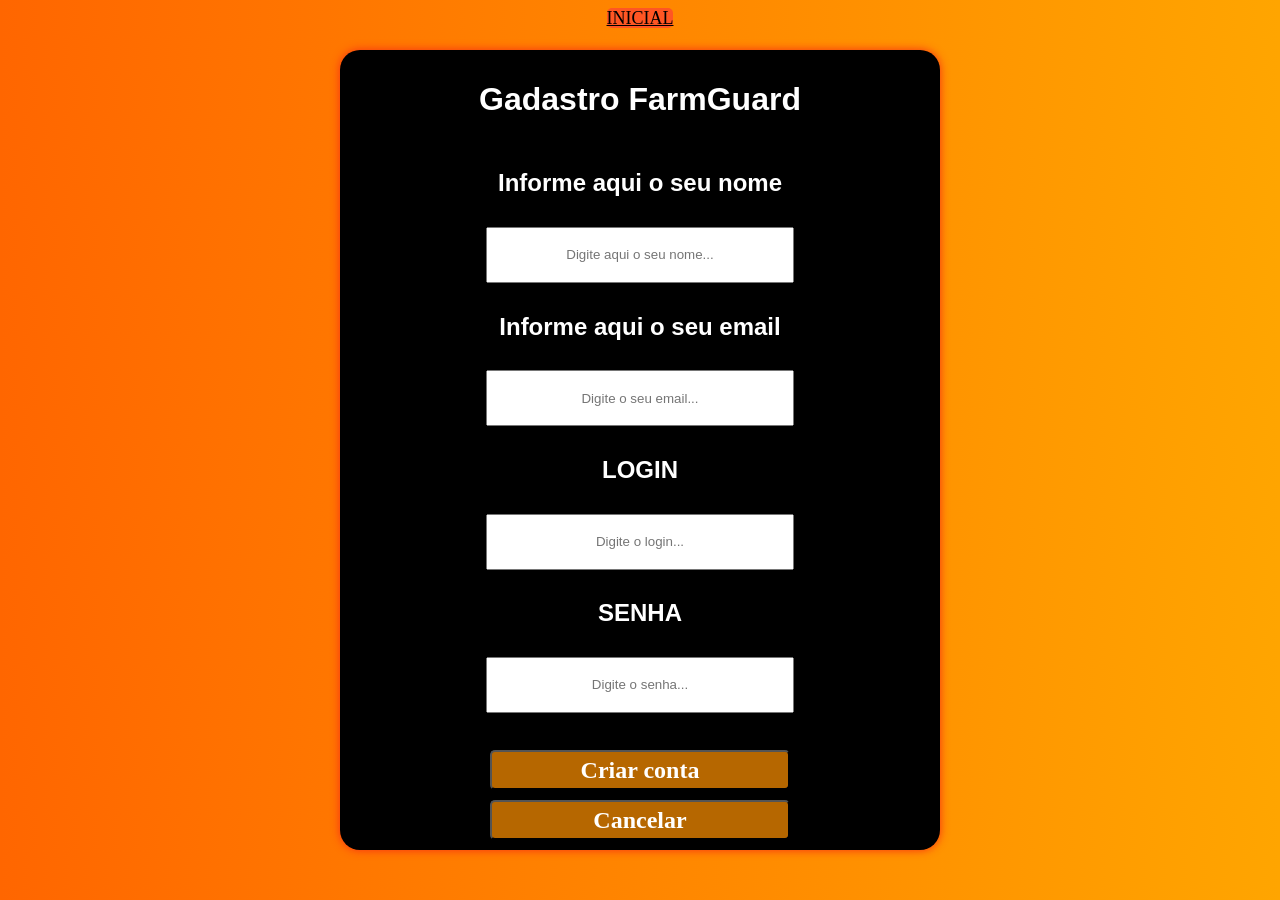
==== FARMGUARD/CADASTRO.html @ d847b3b3 "Add files via upload Site Institucional FarmGuard" ====
<!DOCTYPE html>
<html lang="en">
<head>
    <meta charset="UTF-8">
    <meta name="viewport" content="width=device-width, initial-scale=1.0">
    <title>Document</title>
</head>
<link rel="stylesheet" href="CADASTRO.CSS">
<body>
    
<div class="container" >    
    <h1 class="titulo">Gadastro FarmGuard</h1> 


    <h2 class="titulo2"> Informe aqui o seu nome  </h2>
        <input id="input_nome"  class="digitar" type="text" placeholder="Digite aqui o seu nome..."> 
    <h2 class="titulo2"> Informe aqui o seu email </h2>
        <input id="input_email"  class="digitar" type="email" placeholder="Digite o seu email...">
    <h2 class="titulo2"> LOGIN </h2>
        <input id="input_login"  class="digitar" type="text" placeholder="Digite o login..."> 
    <h2 class="titulo2"> SENHA </h2>
        <input id="input_senha"  class="digitar" type="password" placeholder="Digite o senha...">
    <br>    
        <button onclick="entrar()">Criar conta</button> 
        <button onclick="cancelar()">Cancelar</button> 
</div> 
<nav>
    <th>   <a href="INICIAL.html" alt="" target="black">  INICIAL  </a>  </th>
</nav>
</body>
</html>
<script> 
 function cancelar(){
    input_nome.value = " "
    input_email.value = " " 
    input_login.value = " "  
    input_senha.value = " " 
  
    }




</script>
---- FARMGUARD/CADASTRO.CSS ----
body{
  background-image: linear-gradient(to right,  rgb(255, 102, 0), orange );
    color: #fff;
    display: flex;
    flex-direction: column;
    justify-content: center;
    align-items: flex-start;
    align-items: center;
    justify-content: center;
    align-items: center;

}
.container{
    display: flex;
    flex-direction: column;
    background: black;
    width: 600px;
    height: 800px;
    align-items: center;
    justify-content: space-evenly;
    border-radius: 20px;
    box-shadow: 0 0 10px rgb(248, 46, 19);

    position: absolute;
    top: 50%;
    left: 50%;
    transform: translate(-50%,-50%);

}
button{
    width: 300px;
    height: 40px;
    font: bold 1.5rem serif;
    background: #b66700;
    color: #fff;
    outline: none;
    border-radius: 5px;
    cursor: pointer;
  }

  .titulo{
    color: #fff;
    text-align: center;
    font-family: Verdana, Geneva, Tahoma, sans-serif;
  }
  .titulo2{
    color: white;
    font-family: 'Segoe UI', Tahoma, Geneva, Verdana, sans-serif;
  }

  .digitar{
    color: #000;
    text-align: center;
    font-family: Verdana, Geneva, Tahoma, sans-serif;
    height: 50px;
    width: 300px;
  }

  a{ 
    width: 200px;
    height: 40px;
    background: #ff5623;
    color: #000;
    outline: none;
    border-radius: 5px;
    cursor: pointer;
    font-size: large;
}
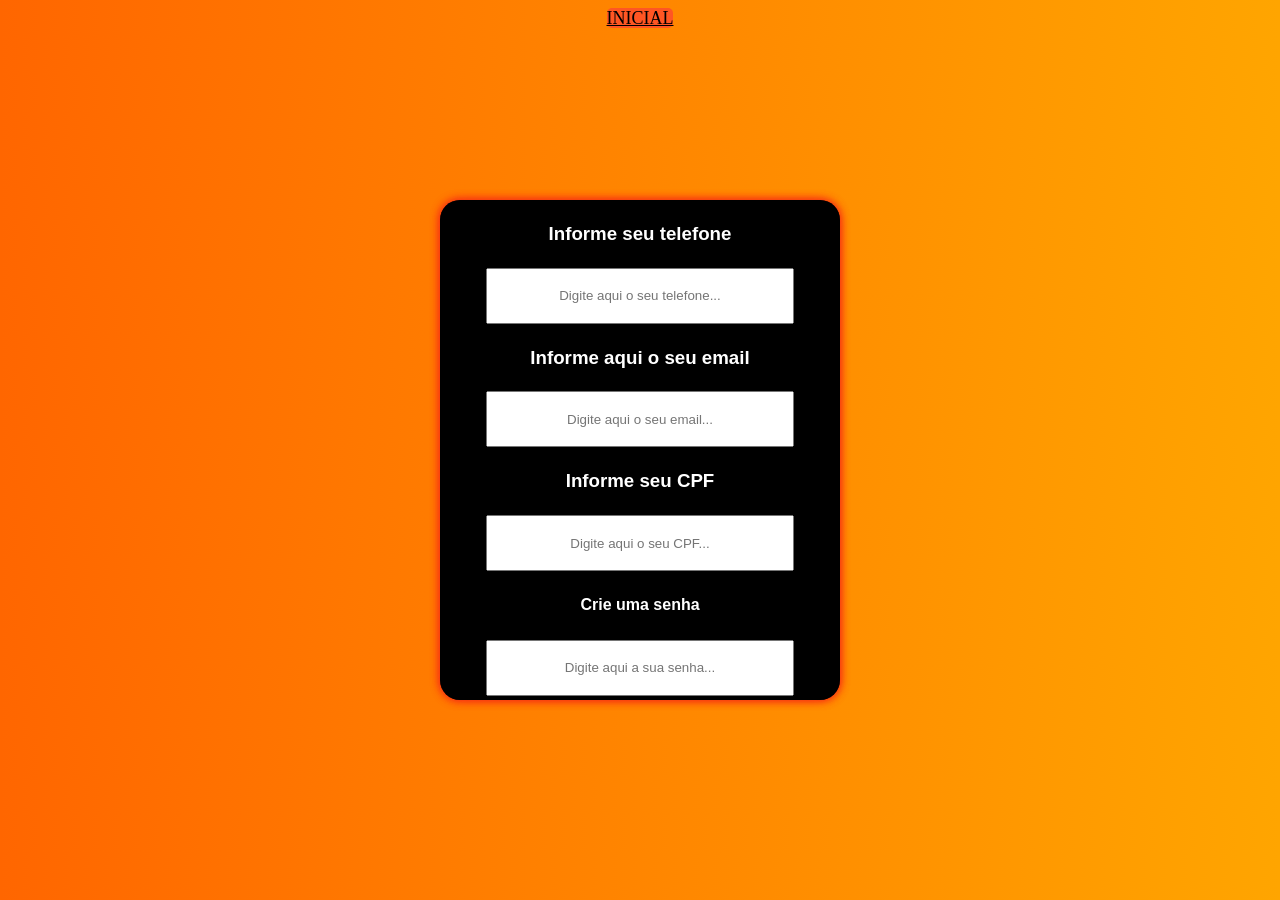
==== commit 6557e5c9: "Atualização da tela de Cadastro (Betina) & início da tela do usuário (Iza e Faria)" ====
--- a/FARMGUARD/CADASTRO.html
+++ b/FARMGUARD/CADASTRO.html
@@ -7,23 +7,43 @@
 </head>
 <link rel="stylesheet" href="CADASTRO.CSS">
 <body>
-    
-<div class="container" >    
-    <h1 class="titulo">Gadastro FarmGuard</h1> 
+
+<div class="container1" >    
+    <h1 class="titulo">Cadastre-se</h1> 
 
 
-    <h2 class="titulo2"> Informe aqui o seu nome  </h2>
+    <h3 class="titulo2"> Informe seu nome  </h3>
         <input id="input_nome"  class="digitar" type="text" placeholder="Digite aqui o seu nome..."> 
-    <h2 class="titulo2"> Informe aqui o seu email </h2>
-        <input id="input_email"  class="digitar" type="email" placeholder="Digite o seu email...">
-    <h2 class="titulo2"> LOGIN </h2>
-        <input id="input_login"  class="digitar" type="text" placeholder="Digite o login..."> 
-    <h2 class="titulo2"> SENHA </h2>
-        <input id="input_senha"  class="digitar" type="password" placeholder="Digite o senha...">
+
+    <h3 class="titulo2"> Informe seu sobrenome  </h3>
+    <input id="input_nome"  class="digitar" type="text" placeholder="Digite aqui o seu sobrenome..."> 
+
+    <h3 class="titulo2"> Informe sua data de nascimento  </h3>
+    <input id="input_nome"  class="digitar" type="text" placeholder="Digite aqui sua data de nascimento..."> 
+
+    
     <br>    
         <button onclick="entrar()">Criar conta</button> 
         <button onclick="cancelar()">Cancelar</button> 
 </div> 
+
+<div class="container2">
+
+    <h3 class="titulo2"> Informe seu telefone  </h3>
+    <input id="input_nome"  class="digitar" type="text" placeholder="Digite aqui o seu telefone..."> 
+
+    <h3 class="titulo2"> Informe aqui o seu email </h3>
+        <input id="input_email"  class="digitar" type="email" placeholder="Digite aqui o seu email...">
+
+    <h3 class="titulo2"> Informe seu CPF  </h3>
+        <input id="input_nome"  class="digitar" type="text" placeholder="Digite aqui o seu CPF..."> 
+
+
+    <h4 class="titulo2"> Crie uma senha  </h4>
+        <input id="input_nome"  class="digitar" type="text" placeholder="Digite aqui a sua senha..."> 
+
+</div>
+
 <nav>
     <th>   <a href="INICIAL.html" alt="" target="black">  INICIAL  </a>  </th>
 </nav>
@@ -31,10 +51,10 @@
 </html>
 <script> 
  function cancelar(){
-    input_nome.value = " "
-    input_email.value = " " 
-    input_login.value = " "  
-    input_senha.value = " " 
+    input_nome.value = ""
+    input_email.value = "" 
+    input_login.value = ""  
+    input_senha.value = "" 
   
     }
 
--- a/FARMGUARD/CADASTRO.CSS
+++ b/FARMGUARD/CADASTRO.CSS
@@ -10,12 +10,13 @@
     align-items: center;
 
 }
-.container{
+
+.container1{
     display: flex;
     flex-direction: column;
     background: black;
-    width: 600px;
-    height: 800px;
+    width: 400px;
+    height: 500px;
     align-items: center;
     justify-content: space-evenly;
     border-radius: 20px;
@@ -27,6 +28,25 @@
     transform: translate(-50%,-50%);
 
 }
+
+.container2{
+  display: flex;
+  flex-direction: column;
+  background: black;
+  width: 400px;
+  height: 500px;
+  align-items: center;
+  justify-content: space-evenly;
+  border-radius: 20px;
+  box-shadow: 0 0 10px rgb(248, 46, 19);
+
+  position: absolute;
+  top: 50%;
+  left: 50%;
+  transform: translate(-50%,-50%);
+
+}
+
 button{
     width: 300px;
     height: 40px;
@@ -36,6 +56,7 @@
     outline: none;
     border-radius: 5px;
     cursor: pointer;
+    align-items: center;
   }
 
   .titulo{
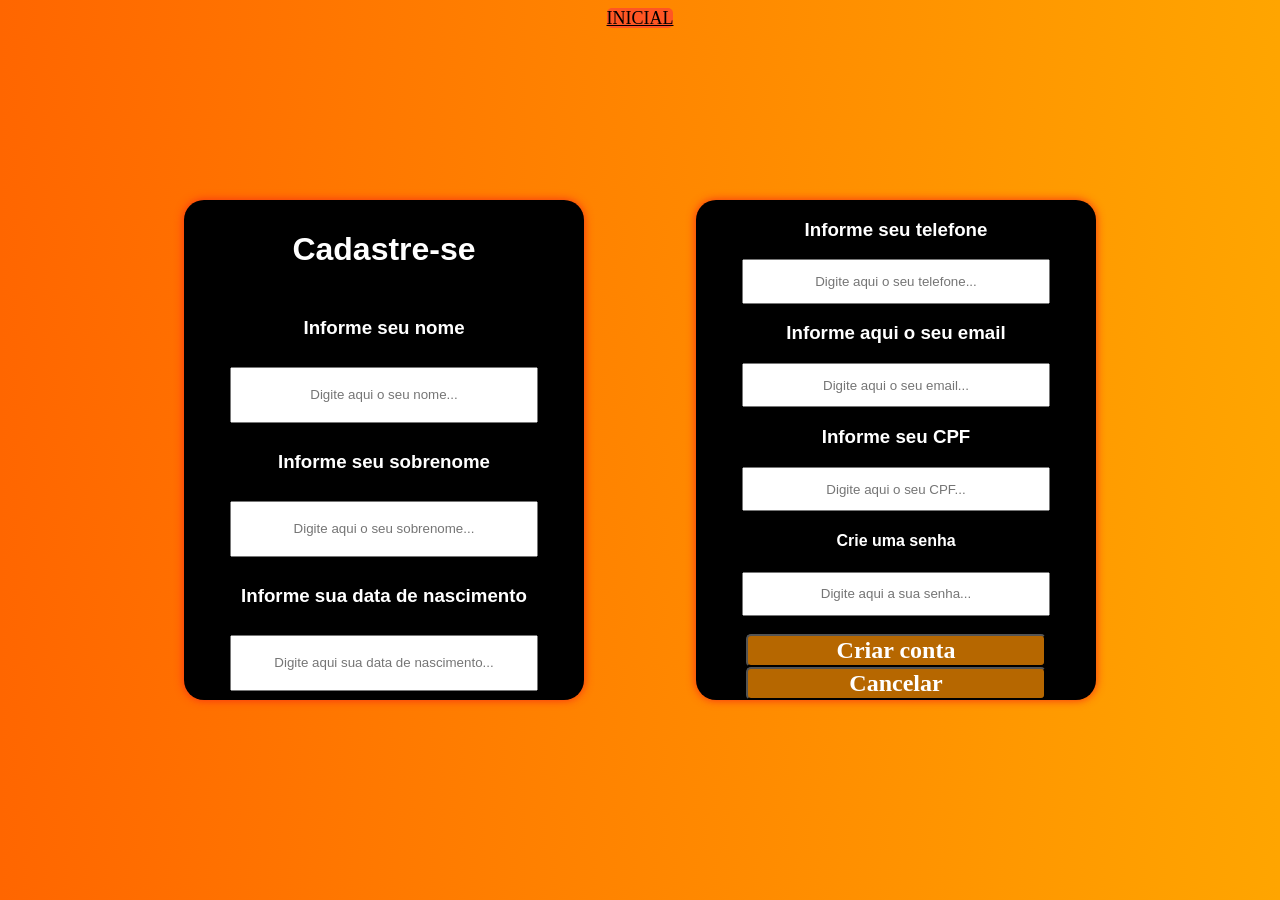
==== commit a2317112: "Espaço entre divs CADASTRO" ====
--- a/FARMGUARD/CADASTRO.html
+++ b/FARMGUARD/CADASTRO.html
@@ -21,11 +21,9 @@
     <h3 class="titulo2"> Informe sua data de nascimento  </h3>
     <input id="input_nome"  class="digitar" type="text" placeholder="Digite aqui sua data de nascimento..."> 
 
+    </div> 
     
-    <br>    
-        <button onclick="entrar()">Criar conta</button> 
-        <button onclick="cancelar()">Cancelar</button> 
-</div> 
+
 
 <div class="container2">
 
@@ -41,7 +39,9 @@
 
     <h4 class="titulo2"> Crie uma senha  </h4>
         <input id="input_nome"  class="digitar" type="text" placeholder="Digite aqui a sua senha..."> 
-
+<br>    
+        <button onclick="entrar()">Criar conta</button> 
+        <button onclick="cancelar()">Cancelar</button> 
 </div>
 
 <nav>
--- a/FARMGUARD/CADASTRO.CSS
+++ b/FARMGUARD/CADASTRO.CSS
@@ -1,13 +1,18 @@
+  /* Paleta de cores: 
+  vermelho: #b41d1d
+  Laranja: #e85817
+  Amarelo: #f8c71d
+  Azul: #025360
+  Preto: #000000 */
+
 body{
   background-image: linear-gradient(to right,  rgb(255, 102, 0), orange );
     color: #fff;
     display: flex;
-    flex-direction: column;
-    justify-content: center;
+    flex-direction: row;
+    justify-content: space-around;
     align-items: flex-start;
-    align-items: center;
-    justify-content: center;
-    align-items: center;
+
 
 }
 
@@ -24,7 +29,7 @@
 
     position: absolute;
     top: 50%;
-    left: 50%;
+    left: 30%;
     transform: translate(-50%,-50%);
 
 }
@@ -42,7 +47,7 @@
 
   position: absolute;
   top: 50%;
-  left: 50%;
+  left: 70%;
   transform: translate(-50%,-50%);
 
 }
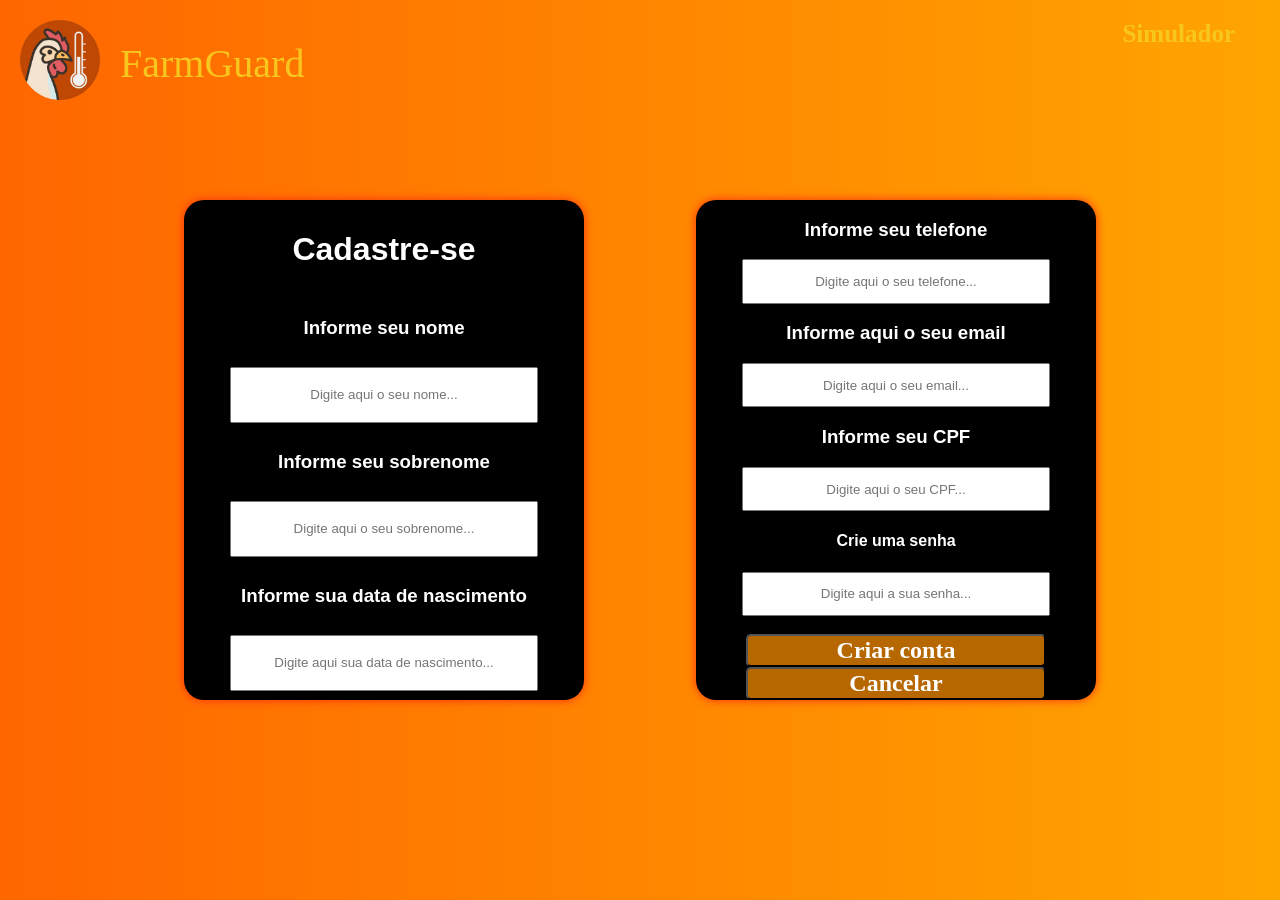
==== commit c51cf2fe: "atualizações JavaScript-Usuario, padronização de header" ====
--- a/FARMGUARD/CADASTRO.html
+++ b/FARMGUARD/CADASTRO.html
@@ -3,10 +3,21 @@
 <head>
     <meta charset="UTF-8">
     <meta name="viewport" content="width=device-width, initial-scale=1.0">
-    <title>Document</title>
+    <title> FarmGuard | Cadastro</title>
 </head>
 <link rel="stylesheet" href="CADASTRO.CSS">
 <body>
+<div class="logo">
+    <a href="INICIAL.html">
+        <img src="IMAGENS/logo.svg" alt="logo da empresa">
+    </a>
+</div>
+
+<div class="nome-empresa"> <a href="INICIAL.html" class="aEmpresa">FarmGuard</a></div>
+
+<div class="nav-container">
+    <a href="SIMULADOR.html" target="_self" class="nav-link">Simulador</a>
+</div>
 
 <div class="container1" >    
     <h1 class="titulo">Cadastre-se</h1> 
@@ -43,10 +54,6 @@
         <button onclick="entrar()">Criar conta</button> 
         <button onclick="cancelar()">Cancelar</button> 
 </div>
-
-<nav>
-    <th>   <a href="INICIAL.html" alt="" target="black">  INICIAL  </a>  </th>
-</nav>
 </body>
 </html>
 <script> 
@@ -54,11 +61,6 @@
     input_nome.value = ""
     input_email.value = "" 
     input_login.value = ""  
-    input_senha.value = "" 
-  
+    input_senha.value = ""
     }
-
-
-
-
 </script>
--- a/FARMGUARD/CADASTRO.CSS
+++ b/FARMGUARD/CADASTRO.CSS
@@ -82,13 +82,44 @@
     width: 300px;
   }
 
-  a{ 
-    width: 200px;
-    height: 40px;
-    background: #ff5623;
-    color: #000;
-    outline: none;
-    border-radius: 5px;
-    cursor: pointer;
-    font-size: large;
+.nav-container {
+  position: absolute;
+  top: 10px;
+  right: 10px;
+  margin-top: 10px;
+}
+
+/* style do header, igual ao da pagina de login */
+.nav-container  .nav-link {
+color:  #f8c71d; 
+font-weight: bold;
+text-decoration: none; 
+margin-top: 40px;
+padding: 15px 25px; 
+margin-right: 10px; 
+font-size: 25px;
+margin-top: 20px;
+}
+.logo {
+position: absolute;
+top: 20px; 
+left: 20px; 
+}
+.logo img {
+width: 80px;
+height: auto; 
+}
+.nome-empresa .aEmpresa{
+font-size: 40px;
+margin-left: 20px;
+position: absolute;
+top: 40px;
+left: 100px;
+margin-top: 0px;
+color: #f8c71d;
+text-decoration: none; 
+}
+.nav-link:hover{
+transition: 0.4s;
+color: #eb9065;
 }
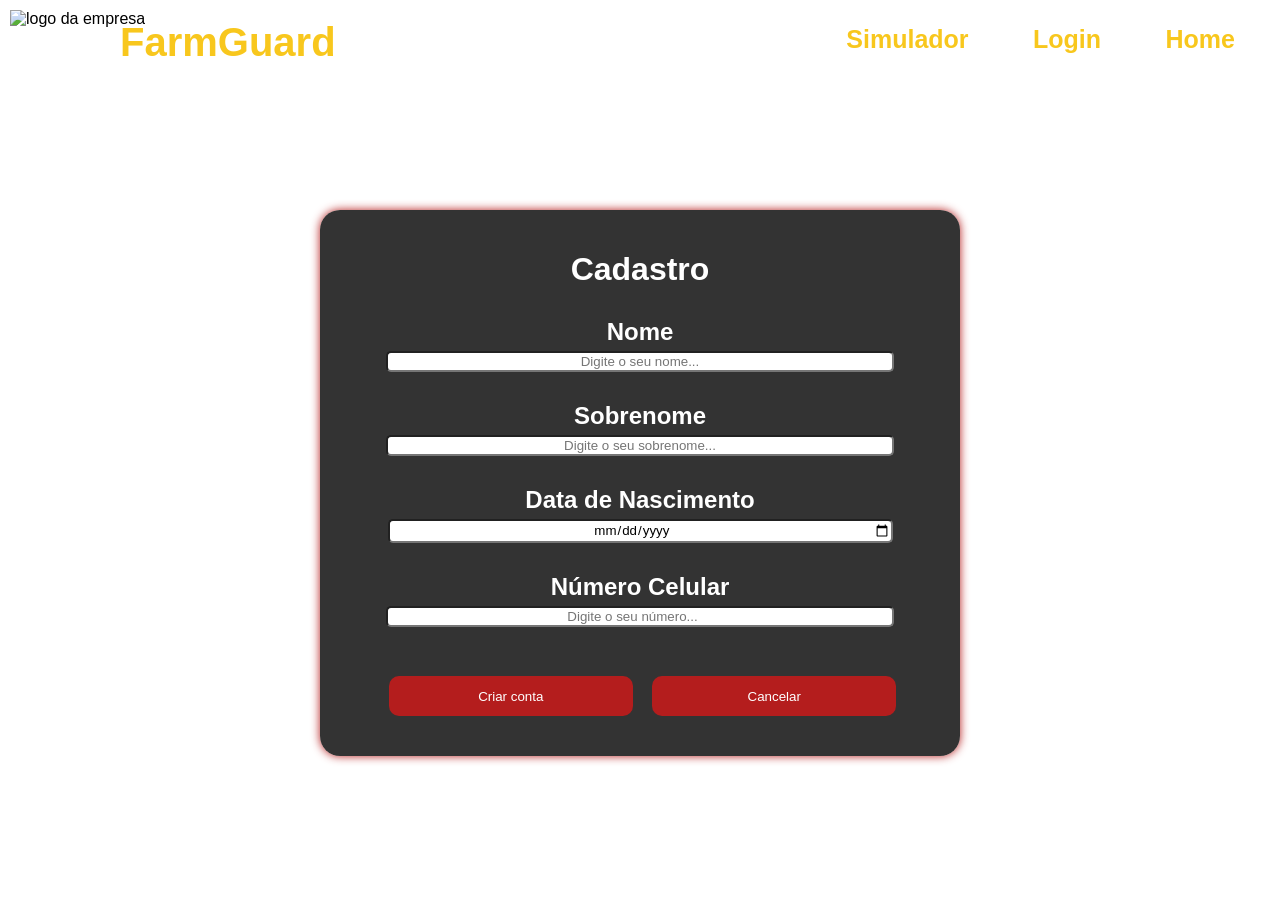
==== commit cee9dedc: "Alterando cores da dashboard, e estilizando o cadastro" ====
--- a/FARMGUARD/CADASTRO.html
+++ b/FARMGUARD/CADASTRO.html
@@ -1,66 +1,106 @@
 <!DOCTYPE html>
-<html lang="en">
+<html lang="pt-br">
 <head>
     <meta charset="UTF-8">
     <meta name="viewport" content="width=device-width, initial-scale=1.0">
-    <title> FarmGuard | Cadastro</title>
+    <title>Cadastro - FarmGuard</title>
+    <link rel="stylesheet" href="CADASTRO.CSS">
 </head>
-<link rel="stylesheet" href="CADASTRO.CSS">
 <body>
+
 <div class="logo">
-    <a href="INICIAL.html">
-        <img src="IMAGENS/logo.svg" alt="logo da empresa">
-    </a>
+    <img src="C:\Users\galno\OneDrive\Área de Trabalho\Atividades SPTECH\Projeto 2\logo.png" alt="logo da empresa">
 </div>
 
-<div class="nome-empresa"> <a href="INICIAL.html" class="aEmpresa">FarmGuard</a></div>
+<div class="nome-empresa">FarmGuard</div>
 
 <div class="nav-container">
-    <a href="SIMULADOR.html" target="_self" class="nav-link">Simulador</a>
+    <a href="SIMULADOR.html" target="_self"class="nav-link" onclick="mostrarSimulador()">Simulador</a>
+    <a href="LOGIN.html" target="_self" class="nav-link" onclick="mostrarLogin()">Login</a>
+    <a href="INICIAL.html" target="_self" class="nav-link" onclick="mostrarInicio()">Home</a>
 </div>
 
-<div class="container1" >    
-    <h1 class="titulo">Cadastre-se</h1> 
+<div class="container">    
+    <h1 class="titulo">Cadastro</h1> 
+    <div class="input-container">
+        <h2 class="titulo2">Nome</h2>
+        <input id="input_nome" class="digitar" type="text" placeholder="Digite o seu nome...">
+        <h2 class="titulo2">Sobrenome</h2>
+        <input id="input_sobrenome" class="digitar" type="text" placeholder="Digite o seu sobrenome...">
+    <div> 
+        <h2 class="titulo2 titulo-data">Data de Nascimento</h2>
+        <input id="input_data" class="digitar input-data" type="date">
+    </div>   
+        <h2 class="titulo2">Número Celular</h2>
+        <input id="input_celular" class="digitar" type="number" placeholder="Digite o seu número...">
+        <h2 class="titulo2">CPF</h2>
+        <input id="input_cpf" class="digitar" type="number" placeholder="Digite o seu cpf..."> 
+        <h2 class="titulo2">Email</h2>
+        <input id="input_email" class="digitar" type="email" placeholder="Digite o seu email...">
+        <h2 class="titulo2">Senha</h2>
+        <input id="input_senha" class="digitar" type="password" placeholder="Digite a sua senha...">
+        <h2 class="titulo2">Confirmação de Senha</h2>
+        <input id="input_confirmar_senha" class="digitar" type="password" placeholder="Digite a sua senha novamente...">
+    </div>
+    <br>    
+    <div class="botoes-container">
+        <button onclick="Criar()">Criar conta</button>
+        <button onclick="cancelar()">Cancelar</button>
+    </div>
+</div> 
 
-
-    <h3 class="titulo2"> Informe seu nome  </h3>
-        <input id="input_nome"  class="digitar" type="text" placeholder="Digite aqui o seu nome..."> 
-
-    <h3 class="titulo2"> Informe seu sobrenome  </h3>
-    <input id="input_nome"  class="digitar" type="text" placeholder="Digite aqui o seu sobrenome..."> 
-
-    <h3 class="titulo2"> Informe sua data de nascimento  </h3>
-    <input id="input_nome"  class="digitar" type="text" placeholder="Digite aqui sua data de nascimento..."> 
-
-    </div> 
-    
-
-
-<div class="container2">
-
-    <h3 class="titulo2"> Informe seu telefone  </h3>
-    <input id="input_nome"  class="digitar" type="text" placeholder="Digite aqui o seu telefone..."> 
-
-    <h3 class="titulo2"> Informe aqui o seu email </h3>
-        <input id="input_email"  class="digitar" type="email" placeholder="Digite aqui o seu email...">
-
-    <h3 class="titulo2"> Informe seu CPF  </h3>
-        <input id="input_nome"  class="digitar" type="text" placeholder="Digite aqui o seu CPF..."> 
-
-
-    <h4 class="titulo2"> Crie uma senha  </h4>
-        <input id="input_nome"  class="digitar" type="text" placeholder="Digite aqui a sua senha..."> 
-<br>    
-        <button onclick="entrar()">Criar conta</button> 
-        <button onclick="cancelar()">Cancelar</button> 
-</div>
 </body>
 </html>
+
 <script> 
- function cancelar(){
-    input_nome.value = ""
-    input_email.value = "" 
-    input_login.value = ""  
-    input_senha.value = ""
+function cancelar(){
+    input_email.value = "";
+    input_senha.value = "";
+    input_nome.value = "";
+    Number(input_cpf.value) = "";
+    input_sobrenome.value = "";
+    input_data.value = "";
+    Number(input_celular.value) = "";
+}
+
+function Criar() {
+    var nome = input_nome.value;
+    var sobrenome = input_sobrenome.value;
+    var celular = Number(input_celular.value);
+    var cpf = Number(input_cpf.value);
+    var email = input_email.value;
+    var senha = input_senha.value;
+    var confirmarSenha = input_confirmar_senha.value;
+
+    var emailRegex = /^[^\s@]+@[^\s@]+\.[^\s@]+$/;
+
+    if (nome === "" || sobrenome === "" || celular === "" || cpf === "" || email === "" || senha === "" || confirmarSenha === "") {
+        alert("Impossível realizar o cadastro. Por favor, preencha todos os campos.");
+        return;
     }
+
+    if (nome.length <= 1 || sobrenome.length <= 1 || celular.length < 11 || cpf.length < 11 || !emailRegex.test(email) || senha !== confirmarSenha) {
+        if (nome.length <= 1) {
+            alert("Nome inválido. Por favor, insira um nome válido.");
+        }
+        if (sobrenome.length <= 1) {
+            alert("Sobrenome inválido. Por favor, insira um sobrenome válido.");
+        }
+        if (celular.length < 11) {
+            alert("Número inválido. Por favor, insira um número válido com 11 dígitos.");
+        }
+        if (cpf.length < 11) {
+            alert("CPF inválido. Por favor, insira um CPF válido com 11 dígitos.");
+        } 
+        if (!emailRegex.test(email)) {
+            alert("Email inválido. Por favor, insira um email válido.");
+        }
+        if (senha !== confirmarSenha) {
+            alert("Senhas incompatíveis. Por favor, confirme sua senha corretamente.");
+        }
+    } else {
+        alert("Parabéns! Sua conta foi criada com sucesso.");
+    }
+}
+
 </script>
--- a/FARMGUARD/CADASTRO.CSS
+++ b/FARMGUARD/CADASTRO.CSS
@@ -1,125 +1,150 @@
-  /* Paleta de cores: 
-  vermelho: #b41d1d
-  Laranja: #e85817
-  Amarelo: #f8c71d
-  Azul: #025360
-  Preto: #000000 */
-
-body{
-  background-image: linear-gradient(to right,  rgb(255, 102, 0), orange );
-    color: #fff;
-    display: flex;
-    flex-direction: row;
-    justify-content: space-around;
-    align-items: flex-start;
-
-
+body {
+  background-image: url(https://opresenterural.com.br/wp-content/uploads/2021/06/VACCINAR-FOTO-GALINHA-POEDEIRA-VACCINAR-DIVULGA%C3%87%C3%83O-2021-e1623170813779.jpg);
+  background-position: center;
+  background-size: cover;
+  display: flex;
+  flex-direction: column;
+  justify-content: center;
+  align-items: center;
+  height: 100vh;
+  overflow: hidden;
+}
+*{
+  font-family: Verdana, Geneva, Tahoma, sans-serif;;
 }
 
-.container1{
-    display: flex;
-    flex-direction: column;
-    background: black;
-    width: 400px;
-    height: 500px;
-    align-items: center;
-    justify-content: space-evenly;
-    border-radius: 20px;
-    box-shadow: 0 0 10px rgb(248, 46, 19);
-
-    position: absolute;
-    top: 50%;
-    left: 30%;
-    transform: translate(-50%,-50%);
-
+.card_erro #mensagem_erro{
+  font-weight: 500;
+  font-size: 20px;
 }
 
-.container2{
+.input-container {
   display: flex;
   flex-direction: column;
-  background: black;
-  width: 400px;
-  height: 500px;
   align-items: center;
-  justify-content: space-evenly;
-  border-radius: 20px;
-  box-shadow: 0 0 10px rgb(248, 46, 19);
-
-  position: absolute;
-  top: 50%;
-  left: 70%;
-  transform: translate(-50%,-50%);
-
+  max-height: 350px;
+  overflow-y: auto;
 }
 
-button{
-    width: 300px;
-    height: 40px;
-    font: bold 1.5rem serif;
-    background: #b66700;
-    color: #fff;
-    outline: none;
-    border-radius: 5px;
-    cursor: pointer;
-    align-items: center;
-  }
+.input-container::-webkit-scrollbar {
+  width: 0;
+  height: 0;
+}
 
-  .titulo{
-    color: #fff;
-    text-align: center;
-    font-family: Verdana, Geneva, Tahoma, sans-serif;
-  }
-  .titulo2{
-    color: white;
-    font-family: 'Segoe UI', Tahoma, Geneva, Verdana, sans-serif;
-  }
+.digitar {
+  color: #000;
+  text-align: center;
+  font-family: Verdana, Geneva, Tahoma, sans-serif;
+  height: 30px;
+  width: 500px;
+  margin-bottom: 10px;
+  border-radius: 5px;
+}
 
-  .digitar{
-    color: #000;
-    text-align: center;
-    font-family: Verdana, Geneva, Tahoma, sans-serif;
-    height: 50px;
-    width: 300px;
-  }
+.input-data {
+  color: #000;
+  text-align: center;
+  font-family: Verdana, Geneva, Tahoma, sans-serif;
+  height: 20px;
+  width: 500px;
+  margin-bottom: 10px;
+  border-radius: 5px;
+}
+
+.titulo-data{
+  text-align: center;
+}
+
+.container {
+  display: flex;
+  flex-direction: column;
+  background: rgba(0, 0, 0, 0.8);
+  width: 600px;
+  align-items: center;
+  justify-content: center;
+  border-radius: 20px;
+  box-shadow: 0 0 10px #b41d1d;
+  padding: 20px;
+  margin-top: 50px;
+  margin-left: auto;
+  margin-right: auto;
+}
+
+button {
+  width: 244px;
+  height: 40px;
+  font-family: Verdana, Geneva, Tahoma, sans-serif;
+  background: #b41d1d;
+  color: #fff;
+  outline: none;
+  border: none;
+  border-radius: 10px;
+  cursor: pointer;
+  margin-top: 10px;
+  transition: background-color 0.3s ease;
+  margin-right: 5px;
+  margin-left: 10px;
+  margin-bottom: 20px;
+}
+
+button:hover {
+  background-color: #8c1414;
+}
+
+.titulo {
+  color: white;
+  text-align: center;
+  font-family: Verdana, Geneva, Tahoma, sans-serif;
+  margin-bottom: 10px;
+}
+
+.titulo2 {
+  color: white;
+  font-family: 'Segoe UI', Tahoma, Geneva, Verdana, sans-serif;
+  margin-bottom: 5px;
+  left: 0;
+}
 
 .nav-container {
   position: absolute;
   top: 10px;
   right: 10px;
-  margin-top: 10px;
+  margin-top: 15px;
 }
 
-/* style do header, igual ao da pagina de login */
 .nav-container  .nav-link {
-color:  #f8c71d; 
-font-weight: bold;
-text-decoration: none; 
-margin-top: 40px;
-padding: 15px 25px; 
-margin-right: 10px; 
-font-size: 25px;
-margin-top: 20px;
+  color:  #f8c71d; 
+  font-weight: bold;
+  text-decoration: none; 
+  margin-top: 40px;
+  padding: 15px 25px; 
+  margin-right: 10px; 
+  font-size: 25px;
+  margin-top: 20px;
 }
+
 .logo {
-position: absolute;
-top: 20px; 
-left: 20px; 
+  position: absolute;
+  top: 10px; 
+  left: 10px; 
 }
+
 .logo img {
-width: 80px;
-height: auto; 
+  width: 80px;
+  height: auto; 
 }
-.nome-empresa .aEmpresa{
-font-size: 40px;
-margin-left: 20px;
-position: absolute;
-top: 40px;
-left: 100px;
-margin-top: 0px;
-color: #f8c71d;
-text-decoration: none; 
+
+.nome-empresa {
+  font-size: 40px;
+  margin-left: 20px;
+  position: absolute;
+  top: 20px;
+  left: 100px;
+  margin-top: 0px;
+  color: #f8c71d;
+  font-weight: 600;
 }
 .nav-link:hover{
-transition: 0.4s;
-color: #eb9065;
-}+  transition: 0.4s;
+  color: #eb9065;
+  }
